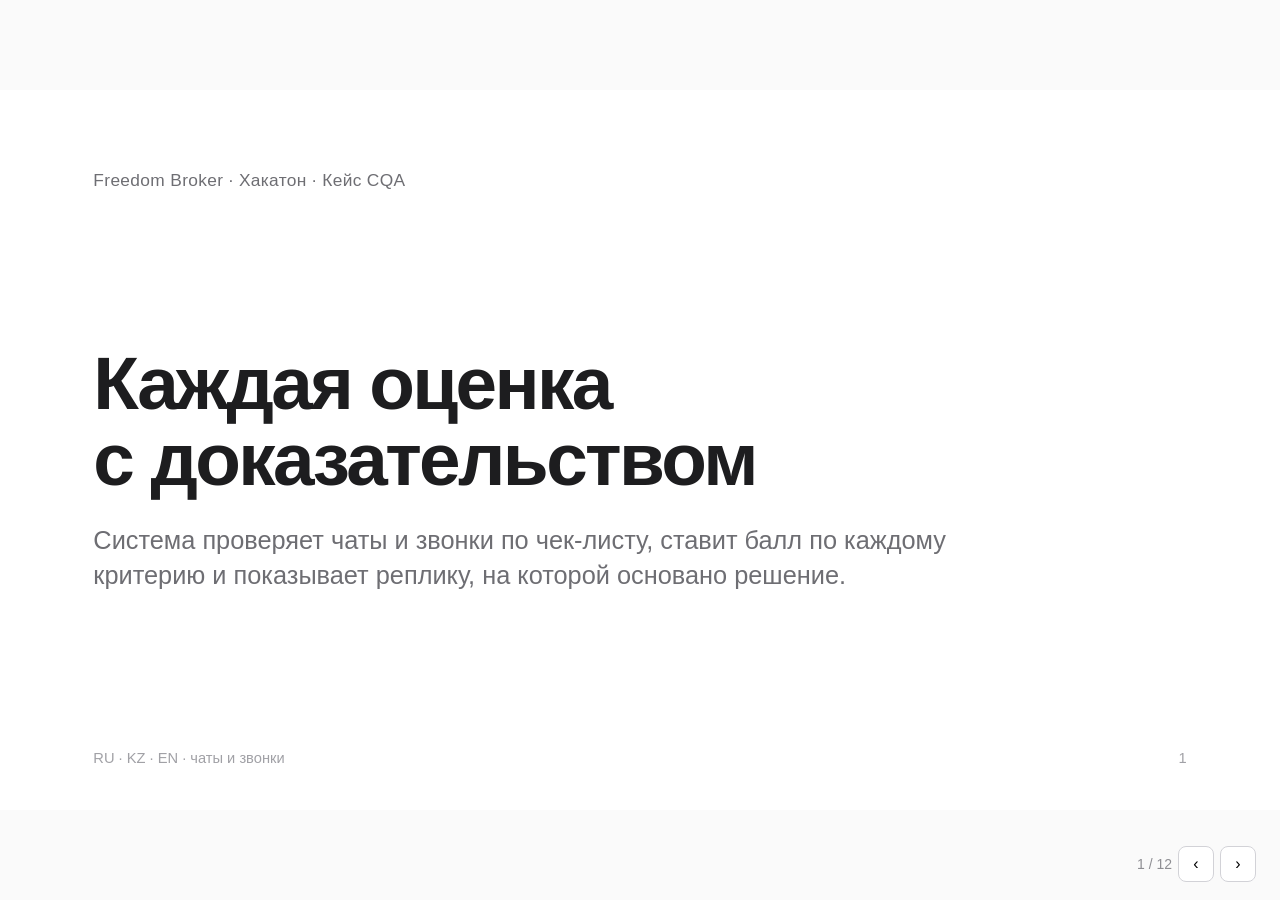
==== docs/presentation.html @ 5d072e7f "Deck: fix jury slide overflow, add PDF" ====
<!doctype html>
<html lang="ru">
<head>
<meta charset="utf-8">
<meta name="viewport" content="width=device-width,initial-scale=1">
<title>CQA · Оценка качества диалогов Freedom Broker</title>
<style>
:root{--ink:#1d1d1f;--muted:#6e6e73;--faint:#a1a1a6;--line:#e5e5ea;--bg:#ffffff;--soft:#f5f5f7}
*{box-sizing:border-box;margin:0;padding:0}
html,body{height:100%;background:#fafafa;overflow:hidden}
body{font-family:"SF Pro Display","SF Pro Text",-apple-system,BlinkMacSystemFont,"Helvetica Neue",Arial,sans-serif;color:var(--ink);-webkit-font-smoothing:antialiased}
#stage{position:absolute;left:50%;top:50%;width:1920px;height:1080px;transform-origin:center center}
.slide{position:absolute;inset:0;background:var(--bg);padding:120px 140px;display:none;flex-direction:column}
.slide.on{display:flex;animation:in .35s ease}
@keyframes in{from{opacity:0;transform:translateY(8px)}to{opacity:1;transform:none}}
@media (prefers-reduced-motion:reduce){.slide.on{animation:none}}
.kicker{font-size:26px;color:var(--muted);letter-spacing:.02em;margin-bottom:28px}
h1{font-size:112px;line-height:1.02;font-weight:700;letter-spacing:-.035em}
h2{font-size:76px;line-height:1.06;font-weight:700;letter-spacing:-.03em;max-width:1500px}
.lead{font-size:38px;line-height:1.4;color:var(--muted);margin-top:36px;max-width:1350px;text-wrap:pretty}
p,li{font-size:30px;line-height:1.5}
.muted{color:var(--muted)}
.foot{position:absolute;left:140px;right:140px;bottom:64px;display:flex;justify-content:space-between;font-size:22px;color:var(--faint)}
.grow{flex:1}
.row{display:flex;gap:80px}
.col{flex:1}
.mono{font-family:"SF Mono",ui-monospace,Menlo,monospace}
/* flow */
.flow{display:flex;align-items:stretch;gap:0;margin-top:90px}
.step{flex:1;padding:36px 34px;border:1px solid var(--line);border-radius:22px;margin-right:22px;position:relative}
.step:last-child{margin-right:0}
.step .n{font-size:22px;color:var(--faint);margin-bottom:18px}
.step .t{font-size:32px;font-weight:600;line-height:1.2;margin-bottom:14px}
.step .d{font-size:24px;line-height:1.45;color:var(--muted)}
/* jury */
.jury{display:grid;grid-template-columns:1fr 120px 1fr;align-items:center;margin-top:50px}
.model{border:1px solid var(--line);border-radius:26px;padding:30px 40px}
.model .name{font-size:44px;font-weight:700;letter-spacing:-.02em}
.model .role{font-size:26px;color:var(--muted);margin-top:10px}
.arrow{font-size:48px;color:var(--faint);text-align:center}
.pair{display:flex;flex-direction:column;gap:22px}
.big{font-size:104px;font-weight:700;letter-spacing:-.04em;line-height:1}
/* evidence table */
table{border-collapse:collapse;width:100%;margin-top:50px}
td{font-size:25px;line-height:1.4;padding:17px 18px;border-bottom:1px solid var(--line);vertical-align:top}
td.k{width:90px;color:var(--faint);font-variant-numeric:tabular-nums}
td.c{width:330px;font-weight:600}
td.v{width:120px;font-weight:700}
td.q{color:var(--muted);font-style:italic}
tr.flag td{background:var(--soft)}
/* bars */
.bars{display:flex;align-items:flex-end;gap:26px;height:420px;margin-top:40px}
.bar{flex:1;display:flex;flex-direction:column;align-items:center;justify-content:flex-end;height:100%}
.bar i{display:block;width:100%;background:var(--ink);border-radius:10px 10px 0 0}
.bar b{font-size:26px;margin-bottom:12px;font-weight:600}
.bar span{font-size:22px;color:var(--muted);margin-top:14px}
.facts{display:grid;grid-template-columns:repeat(2,1fr);gap:46px 80px;margin-top:70px}
.fact .v{font-size:64px;font-weight:700;letter-spacing:-.03em}
.fact .l{font-size:26px;color:var(--muted);margin-top:6px;line-height:1.4}
.list{margin-top:60px;display:grid;grid-template-columns:1fr 1fr;gap:44px 90px}
.item .t{font-size:36px;font-weight:600;letter-spacing:-.01em}
.item .d{font-size:27px;color:var(--muted);line-height:1.45;margin-top:10px}
.formula{font-size:40px;margin-top:70px;padding:44px 50px;background:var(--soft);border-radius:24px;line-height:1.5}
.nav{position:fixed;bottom:18px;right:24px;font-size:14px;color:#8e8e93;font-family:-apple-system,sans-serif;user-select:none}
.nav button{border:1px solid #d2d2d7;background:#fff;border-radius:8px;width:36px;height:36px;font-size:16px;cursor:pointer;margin-left:6px}
@media print{html,body{overflow:visible;background:#fff}#stage{position:static;transform:none!important}.slide{display:flex!important;position:relative;page-break-after:always;break-inside:avoid}.nav{display:none}}
</style>
</head>
<body>
<div id="stage">

<section class="slide" data-id="title">
  <div class="kicker">Freedom Broker · Хакатон · Кейс CQA</div>
  <div class="grow"></div>
  <h1>Каждая оценка<br>с доказательством</h1>
  <p class="lead">Система проверяет чаты и звонки по чек-листу, ставит балл по каждому критерию и показывает реплику, на которой основано решение.</p>
  <div class="grow"></div>
  <div class="foot"><span>RU · KZ · EN · чаты и звонки</span><span>1</span></div>
</section>

<section class="slide" data-id="task">
  <div class="kicker">Задача</div>
  <h2>Ручная проверка диалогов не масштабируется</h2>
  <div class="row" style="margin-top:80px">
    <div class="col">
      <p>Контролёр читает переписку, сверяется с 8 критериями, считает веса, отдельно учитывает N/A и грубые нарушения.</p>
      <p class="muted" style="margin-top:28px">Три языка, чаты и расшифровки звонков с ошибками распознавания речи.</p>
    </div>
    <div class="col">
      <p><b>Главная метрика жюри:</b> насколько оценки системы совпадают с эталоном на 10 новых диалогах.</p>
      <p class="muted" style="margin-top:28px">Поэтому мы строили систему вокруг точности и проверяемости, а не вокруг одного большого промпта.</p>
    </div>
  </div>
  <div class="foot"><span>Задача</span><span>2</span></div>
</section>

<section class="slide" data-id="pipeline">
  <div class="kicker">Как это работает</div>
  <h2>Один критерий, один точный вопрос</h2>
  <div class="flow">
    <div class="step"><div class="n">01</div><div class="t">Диалог</div><div class="d">Из API по group_id, из файла или вставкой. Чек-лист выбирается по каналу: чат или звонок.</div></div>
    <div class="step"><div class="n">02</div><div class="t">8 отдельных проверок</div><div class="d">У каждого критерия свой промпт с правилами и условиями N/A. Оценивается только оператор, не бот.</div></div>
    <div class="step"><div class="n">03</div><div class="t">Жюри моделей</div><div class="d">Две модели решают независимо. При расхождении решает третья, самая сильная.</div></div>
    <div class="step"><div class="n">04</div><div class="t">Проверка цитат</div><div class="d">Каждая цитата ищется в транскрипте дословно. Выдуманная цитата отклоняется, запрос повторяется.</div></div>
    <div class="step"><div class="n">05</div><div class="t">Итог считает код</div><div class="d">Веса, перераспределение N/A и округление считаются детерминированно, без участия модели.</div></div>
  </div>
  <div class="foot"><span>Архитектура</span><span>3</span></div>
</section>

<section class="slide" data-id="jury">
  <div class="kicker">Жюри из трёх моделей</div>
  <h2>Две модели голосуют,<br>третья разрешает спор</h2>
  <div class="jury">
    <div class="pair">
      <div class="model"><div class="name">Claude Haiku 5.5</div><div class="role">Присяжный: быстрый взгляд</div></div>
      <div class="model"><div class="name">Claude Sonnet 5.5</div><div class="role">Присяжный: глубокий разбор</div></div>
    </div>
    <div class="arrow">→</div>
    <div class="model" style="padding:40px">
      <div class="name">Claude Opus 5.5</div>
      <div class="role">Судья. Видит транскрипт и оба мнения, решает по фактам, а не большинством.</div>
    </div>
  </div>
  <div class="row" style="margin-top:44px">
    <div class="col"><div class="big">84%</div><p class="muted" style="margin-top:14px">оценок присяжные дали одинаково</p></div>
    <div class="col"><div class="big">81</div><p class="muted" style="margin-top:14px">спорных случаев из 520 решил судья</p></div>
  </div>
  <div class="foot"><span>Данные: прогон на 65 DEV-диалогах</span><span>4</span></div>
</section>

<section class="slide" data-id="evidence">
  <div class="kicker">Пример из DEV · p1-ru-023 · итог 84.62 · грубая ошибка</div>
  <h2 style="font-size:64px">Решение можно проверить за секунды</h2>
  <table>
    <tr><td class="k">01</td><td class="c">Установление контакта</td><td class="v">Да</td><td class="q">«Здравствуйте, я Марк.»</td></tr>
    <tr><td class="k">03</td><td class="c">Идентификация</td><td class="v">N/A</td><td class="q">Общий вопрос про облигации, данные клиента не раскрывались</td></tr>
    <tr><td class="k">04</td><td class="c">Консультация</td><td class="v">15</td><td class="q">«Откройте „Котировки“. Если знаете название или тикер, введите его в строку поиска.»</td></tr>
    <tr><td class="k">06</td><td class="c">Ведение диалога</td><td class="v">10</td><td class="q">Присяжные: 7 и 10. Судья Opus: 10</td></tr>
    <tr><td class="k">07</td><td class="c">Завершение</td><td class="v">Нет</td><td class="q">«Хорошо. Всего доброго.» Прощание есть, итога и предложения помощи нет</td></tr>
    <tr class="flag"><td class="k">08</td><td class="c">Грубые ошибки</td><td class="v">Да</td><td class="q">«Можете дать личный номер? Вечером созвонюсь с вами и за плату объясню…»</td></tr>
  </table>
  <div class="foot"><span>Обоснования и цитаты сгенерированы системой, номера реплик ведут в транскрипт</span><span>5</span></div>
</section>

<section class="slide" data-id="scoring">
  <div class="kicker">Расчёт</div>
  <h2>Модель оценивает, код считает</h2>
  <div class="formula mono">итог = Σ (балл<sub>i</sub> / макс<sub>i</sub>) × вес<sub>i</sub> × 100 / Σ вес<sub>применимых</sub></div>
  <div class="list" style="margin-top:70px">
    <div class="item"><div class="t">N/A не штрафует</div><div class="d">Неприменимый критерий исключается, его вес распределяется пропорционально. Максимум всегда 100.</div></div>
    <div class="item"><div class="t">Округление по правилу</div><div class="d">Half-up до двух знаков: 50.625 → 50.63. Покрыто тестом.</div></div>
    <div class="item"><div class="t">Грубые ошибки отдельно</div><div class="d">Флаг не смешивается с баллом и виден в списке сразу.</div></div>
    <div class="item"><div class="t">13 юнит-тестов</div><div class="d">Все N/A, шкалы, перераспределение, граничные случаи округления.</div></div>
  </div>
  <div class="foot"><span>Детерминированный расчёт</span><span>6</span></div>
</section>

<section class="slide" data-id="results">
  <div class="kicker">Результаты на DEV</div>
  <h2>65 диалогов, ноль сбоев</h2>
  <div class="row" style="margin-top:30px;align-items:flex-end">
    <div class="col" style="flex:1.5">
      <div class="bars">
        <div class="bar"><b>1</b><i style="height:3%"></i><span>10+</span></div>
        <div class="bar"><b>4</b><i style="height:11%"></i><span>20+</span></div>
        <div class="bar"><b>6</b><i style="height:17%"></i><span>30+</span></div>
        <div class="bar"><b>2</b><i style="height:6%"></i><span>40+</span></div>
        <div class="bar"><b>3</b><i style="height:9%"></i><span>50+</span></div>
        <div class="bar"><b>6</b><i style="height:17%"></i><span>60+</span></div>
        <div class="bar"><b>0</b><i style="height:0%"></i><span>70+</span></div>
        <div class="bar"><b>8</b><i style="height:23%"></i><span>80+</span></div>
        <div class="bar"><b>35</b><i style="height:100%"></i><span>90+</span></div>
      </div>
      <p class="muted" style="font-size:24px;margin-top:22px">Распределение итоговых баллов</p>
    </div>
    <div class="col">
      <div class="facts" style="grid-template-columns:1fr;gap:40px;margin-top:0">
        <div class="fact"><div class="v">75.95</div><div class="l">средний балл</div></div>
        <div class="fact"><div class="v">5</div><div class="l">диалогов с грубой ошибкой: перевод денег на карту оператора, платная консультация в обход компании, оскорбление</div></div>
        <div class="fact"><div class="v">60 чатов · 5 звонков</div><div class="l">русский, казахский, английский</div></div>
      </div>
    </div>
  </div>
  <div class="foot"><span>Эталонной разметки нет. Ручная сверка 8 диалогов по рубрике выполнена</span><span>7</span></div>
</section>

<section class="slide" data-id="product">
  <div class="kicker">Продукт</div>
  <h2>Контролёр остаётся главным</h2>
  <div class="list">
    <div class="item"><div class="t">Без логина</div><div class="d">Открыл ссылку и работаешь. Загрузка группы и оценка в одну кнопку.</div></div>
    <div class="item"><div class="t">Ручная проверка</div><div class="d">Любой критерий можно переоценить. Правки человека хранятся отдельно, итог пересчитывается, видна разница AI и человека.</div></div>
    <div class="item"><div class="t">Подсветка доказательств</div><div class="d">Клик по оценке подсвечивает реплику в транскрипте.</div></div>
    <div class="item"><div class="t">Аудио звонков</div><div class="d">Плеер с переходом к реплике по времени транскрипта.</div></div>
    <div class="item"><div class="t">Редактор чек-листов</div><div class="d">Добавить, заменить, перевесить критерий. Отдельные чек-листы для чатов и звонков.</div></div>
    <div class="item"><div class="t">Экспорт</div><div class="d">JSON и CSV: строка на диалог, столбец на критерий, итог и флаг.</div></div>
  </div>
  <div class="foot"><span>Веб-интерфейс · FastAPI</span><span>8</span></div>
</section>

<section class="slide" data-id="flex">
  <div class="kicker">Гибкость</div>
  <h2>Новый чек-лист без программиста</h2>
  <div class="row" style="margin-top:80px">
    <div class="col">
      <p><b>Изменили критерий</b> — пересчитываются только затронутые оценки. Кэш привязан к тексту критерия и диалогу.</p>
      <p style="margin-top:34px"><b>Поменяли вес</b> — итог пересчитывается мгновенно, без обращения к модели.</p>
    </div>
    <div class="col">
      <p><b>Любой провайдер.</b> Модели меняются в конфиге. Поддержан OpenAI-совместимый endpoint для локальной LLM (Ollama, vLLM).</p>
      <p style="margin-top:34px"><b>Звонки.</b> Отдельный чек-лист учитывает устную речь: логику разговора, паузы, понятность объяснений.</p>
    </div>
  </div>
  <div class="foot"><span>Чек-листы в YAML</span><span>9</span></div>
</section>

<section class="slide" data-id="control">
  <div class="kicker">Контрольный этап</div>
  <h2>10 новых диалогов примерно за минуту</h2>
  <div class="formula mono" style="font-size:38px">python -m cqa evaluate --group &lt;ID&gt;</div>
  <div class="facts" style="grid-template-columns:repeat(3,1fr)">
    <div class="fact"><div class="v">~1 мин</div><div class="l">параллельная обработка</div></div>
    <div class="fact"><div class="v">~$2</div><div class="l">за 10 диалогов</div></div>
    <div class="fact"><div class="v">0</div><div class="l">заготовленных ответов: каждый диалог анализируется заново</div></div>
  </div>
  <div class="foot"><span>Или кнопка «Загрузить группу и оценить» в интерфейсе</span><span>10</span></div>
</section>

<section class="slide" data-id="assumptions">
  <div class="kicker">Допущения</div>
  <h2>Где мы приняли решение сами</h2>
  <div class="list">
    <div class="item"><div class="t">«Первый ответ» в критерии 01</div><div class="d">Первая реплика живого оператора, даже если до него отвечал бот.</div></div>
    <div class="item"><div class="t">Завершение строго по рубрике</div><div class="d">Одного «Хорошего дня» мало: нужен итог или предложение помощи плюс прощание.</div></div>
    <div class="item"><div class="t">Время первой реакции</div><div class="d">Ожидание в очереди не снижает оценку ведения диалога: по условию оно не оценивается.</div></div>
    <div class="item"><div class="t">Всё настраивается</div><div class="d">Каждое допущение вынесено флагом в YAML и меняется за минуту.</div></div>
  </div>
  <div class="foot"><span>Описано в README</span><span>11</span></div>
</section>

<section class="slide" data-id="end">
  <div class="kicker">CQA</div>
  <div class="grow"></div>
  <h1>Точно. Доказуемо.<br>Под контролем человека.</h1>
  <p class="lead">Жюри из трёх моделей, проверка каждой цитаты, расчёт в коде и интерфейс, где последнее слово за контролёром.</p>
  <div class="grow"></div>
  <div class="foot"><span>Спасибо</span><span>12</span></div>
</section>

</div>
<div class="nav"><span id="cnt"></span><button id="prev" aria-label="Назад">‹</button><button id="next" aria-label="Вперёд">›</button></div>
<script>
(function(){
  var S=[].slice.call(document.querySelectorAll('.slide')),i=+(localStorage.getItem('cqa_deck')||0);
  if(isNaN(i)||i>=S.length)i=0;
  function show(n){i=Math.max(0,Math.min(S.length-1,n));S.forEach(function(s,k){s.classList.toggle('on',k===i)});
    document.getElementById('cnt').textContent=(i+1)+' / '+S.length;localStorage.setItem('cqa_deck',i)}
  function fit(){var s=Math.min(innerWidth/1920,innerHeight/1080);document.getElementById('stage').style.transform='translate(-50%,-50%) scale('+s+')'}
  addEventListener('resize',fit);
  addEventListener('keydown',function(e){if(['ArrowRight','PageDown',' '].indexOf(e.key)>-1){e.preventDefault();show(i+1)}
    if(['ArrowLeft','PageUp'].indexOf(e.key)>-1){e.preventDefault();show(i-1)}if(e.key==='Home')show(0);if(e.key==='End')show(S.length-1)});
  document.getElementById('next').onclick=function(){show(i+1)};document.getElementById('prev').onclick=function(){show(i-1)};
  var x0=null;addEventListener('touchstart',function(e){x0=e.touches[0].clientX});
  addEventListener('touchend',function(e){if(x0===null)return;var dx=e.changedTouches[0].clientX-x0;if(Math.abs(dx)>40)show(i+(dx<0?1:-1));x0=null});
  fit();show(i);
})();
</script>
</body>
</html>
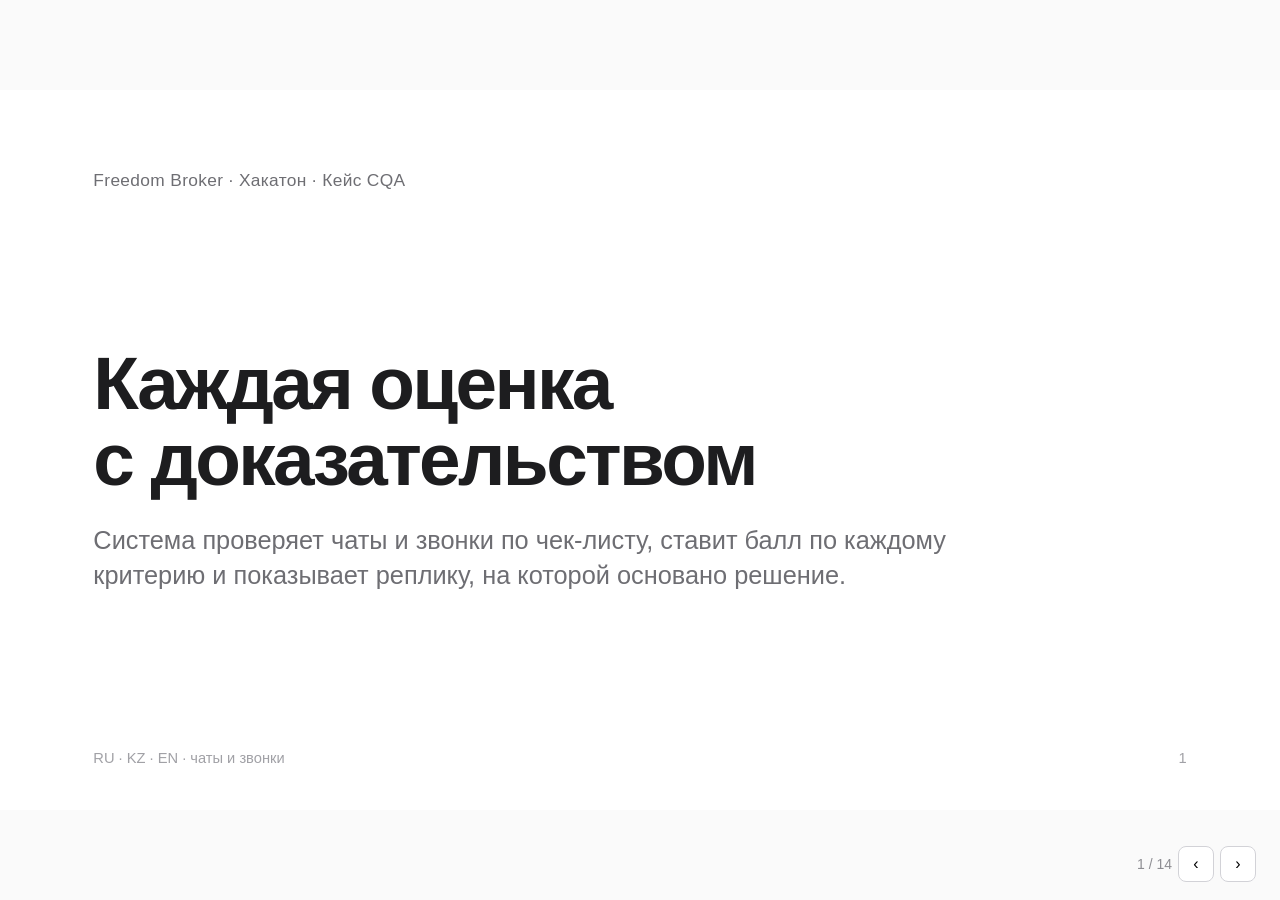
==== commit 73d6625d: "Pitch deck: numbers from EVALUATION/README (mean 78.45, histogram, 86% consensus, 66 judge, p1-ru-02" ====
--- a/docs/presentation.html
+++ b/docs/presentation.html
@@ -122,20 +122,20 @@
     </div>
   </div>
   <div class="row" style="margin-top:44px">
-    <div class="col"><div class="big">84%</div><p class="muted" style="margin-top:14px">оценок присяжные дали одинаково</p></div>
-    <div class="col"><div class="big">81</div><p class="muted" style="margin-top:14px">спорных случаев из 520 решил судья</p></div>
+    <div class="col"><div class="big">86%</div><p class="muted" style="margin-top:14px">оценок присяжные дали одинаково (449 из 520)</p></div>
+    <div class="col"><div class="big">66</div><p class="muted" style="margin-top:14px">спорных случаев из 520 решил судья</p></div>
   </div>
   <div class="foot"><span>Данные: прогон на 65 DEV-диалогах</span><span>4</span></div>
 </section>
 
 <section class="slide" data-id="evidence">
-  <div class="kicker">Пример из DEV · p1-ru-023 · итог 84.62 · грубая ошибка</div>
+  <div class="kicker">Пример из DEV · p1-ru-023 · итог 61.54 · грубая ошибка</div>
   <h2 style="font-size:64px">Решение можно проверить за секунды</h2>
   <table>
     <tr><td class="k">01</td><td class="c">Установление контакта</td><td class="v">Да</td><td class="q">«Здравствуйте, я Марк.»</td></tr>
     <tr><td class="k">03</td><td class="c">Идентификация</td><td class="v">N/A</td><td class="q">Общий вопрос про облигации, данные клиента не раскрывались</td></tr>
-    <tr><td class="k">04</td><td class="c">Консультация</td><td class="v">15</td><td class="q">«Откройте „Котировки“. Если знаете название или тикер, введите его в строку поиска.»</td></tr>
-    <tr><td class="k">06</td><td class="c">Ведение диалога</td><td class="v">10</td><td class="q">Присяжные: 7 и 10. Судья Opus: 10</td></tr>
+    <tr><td class="k">04</td><td class="c">Консультация</td><td class="v">0</td><td class="q">Путь в «Котировках» назван, но предложена платная консультация в обход компании — по правилу 0</td></tr>
+    <tr><td class="k">06</td><td class="c">Ведение диалога</td><td class="v">10</td><td class="q">Присяжные: 7 и 10. Судья Opus (вслепую): 10</td></tr>
     <tr><td class="k">07</td><td class="c">Завершение</td><td class="v">Нет</td><td class="q">«Хорошо. Всего доброго.» Прощание есть, итога и предложения помощи нет</td></tr>
     <tr class="flag"><td class="k">08</td><td class="c">Грубые ошибки</td><td class="v">Да</td><td class="q">«Можете дать личный номер? Вечером созвонюсь с вами и за плату объясню…»</td></tr>
   </table>
@@ -150,7 +150,7 @@
     <div class="item"><div class="t">N/A не штрафует</div><div class="d">Неприменимый критерий исключается, его вес распределяется пропорционально. Максимум всегда 100.</div></div>
     <div class="item"><div class="t">Округление по правилу</div><div class="d">Half-up до двух знаков: 50.625 → 50.63. Покрыто тестом.</div></div>
     <div class="item"><div class="t">Грубые ошибки отдельно</div><div class="d">Флаг не смешивается с баллом и виден в списке сразу.</div></div>
-    <div class="item"><div class="t">13 юнит-тестов</div><div class="d">Все N/A, шкалы, перераспределение, граничные случаи округления.</div></div>
+    <div class="item"><div class="t">158 автотестов</div><div class="d">N/A, шкалы, перераспределение, округление, цитаты, формат сдачи, апелляции.</div></div>
   </div>
   <div class="foot"><span>Детерминированный расчёт</span><span>6</span></div>
 </section>
@@ -162,26 +162,26 @@
     <div class="col" style="flex:1.5">
       <div class="bars">
         <div class="bar"><b>1</b><i style="height:3%"></i><span>10+</span></div>
-        <div class="bar"><b>4</b><i style="height:11%"></i><span>20+</span></div>
+        <div class="bar"><b>0</b><i style="height:0%"></i><span>20+</span></div>
         <div class="bar"><b>6</b><i style="height:17%"></i><span>30+</span></div>
-        <div class="bar"><b>2</b><i style="height:6%"></i><span>40+</span></div>
-        <div class="bar"><b>3</b><i style="height:9%"></i><span>50+</span></div>
-        <div class="bar"><b>6</b><i style="height:17%"></i><span>60+</span></div>
-        <div class="bar"><b>0</b><i style="height:0%"></i><span>70+</span></div>
-        <div class="bar"><b>8</b><i style="height:23%"></i><span>80+</span></div>
-        <div class="bar"><b>35</b><i style="height:100%"></i><span>90+</span></div>
+        <div class="bar"><b>3</b><i style="height:8%"></i><span>40+</span></div>
+        <div class="bar"><b>3</b><i style="height:8%"></i><span>50+</span></div>
+        <div class="bar"><b>5</b><i style="height:14%"></i><span>60+</span></div>
+        <div class="bar"><b>4</b><i style="height:11%"></i><span>70+</span></div>
+        <div class="bar"><b>7</b><i style="height:19%"></i><span>80+</span></div>
+        <div class="bar"><b>36</b><i style="height:100%"></i><span>90+</span></div>
       </div>
       <p class="muted" style="font-size:24px;margin-top:22px">Распределение итоговых баллов</p>
     </div>
     <div class="col">
       <div class="facts" style="grid-template-columns:1fr;gap:40px;margin-top:0">
-        <div class="fact"><div class="v">75.95</div><div class="l">средний балл</div></div>
+        <div class="fact"><div class="v">78.45</div><div class="l">средний балл</div></div>
         <div class="fact"><div class="v">5</div><div class="l">диалогов с грубой ошибкой: перевод денег на карту оператора, платная консультация в обход компании, оскорбление</div></div>
         <div class="fact"><div class="v">60 чатов · 5 звонков</div><div class="l">русский, казахский, английский</div></div>
       </div>
     </div>
   </div>
-  <div class="foot"><span>Эталонной разметки нет. Ручная сверка 8 диалогов по рубрике выполнена</span><span>7</span></div>
+  <div class="foot"><span>Точность на реальных DEV-диалогах человеком пока не измерена: на синтетических gold-наборах 0.99 / отложенном 0.93</span><span>7</span></div>
 </section>
 
 <section class="slide" data-id="product">
@@ -193,7 +193,7 @@
     <div class="item"><div class="t">Подсветка доказательств</div><div class="d">Клик по оценке подсвечивает реплику в транскрипте.</div></div>
     <div class="item"><div class="t">Аудио звонков</div><div class="d">Плеер с переходом к реплике по времени транскрипта.</div></div>
     <div class="item"><div class="t">Редактор чек-листов</div><div class="d">Добавить, заменить, перевесить критерий. Отдельные чек-листы для чатов и звонков.</div></div>
-    <div class="item"><div class="t">Экспорт</div><div class="d">JSON и CSV: строка на диалог, столбец на критерий, итог и флаг.</div></div>
+    <div class="item"><div class="t">Экспорт</div><div class="d">results.json в формате сдачи 1.0, JSON и CSV.</div></div>
   </div>
   <div class="foot"><span>Веб-интерфейс · FastAPI</span><span>8</span></div>
 </section>
@@ -214,16 +214,40 @@
   <div class="foot"><span>Чек-листы в YAML</span><span>9</span></div>
 </section>
 
+<section class="slide" data-id="appeals">
+  <div class="kicker">Апелляции</div>
+  <h2>Спорная оценка — в два шага</h2>
+  <div class="list">
+    <div class="item"><div class="t">1. Оспорить</div><div class="d">На карточке критерия — кнопка «Оспорить» и обязательный комментарий. Апелляция попадает в очередь со счётчиком.</div></div>
+    <div class="item"><div class="t">2. Решить</div><div class="d">Проверяющий видит комментарий, вердикт AI с цитатами и фрагмент диалога; подтверждает или меняет оценку с обязательной причиной.</div></div>
+    <div class="item"><div class="t">Итог пересчитывается</div><div class="d">Изменение записывается как правка человека; карточка показывает исходную оценку, решение и итог.</div></div>
+    <div class="item"><div class="t">Журнал</div><div class="d">Кто, когда, комментарий, решение и причина сохраняются для каждой апелляции.</div></div>
+  </div>
+  <div class="foot"><span>POST /api/appeals · /api/appeals/{id}/resolve</span><span>10</span></div>
+</section>
+
+<section class="slide" data-id="submission">
+  <div class="kicker">Формат сдачи</div>
+  <h2>results.json 1.0 — по приложению к гайду</h2>
+  <div class="list">
+    <div class="item"><div class="t">results/dev и results/prod</div><div class="d">65 записей DEV и ровно 10 контрольных; диалог с ошибкой остаётся в файле со status=error, без нулевой оценки.</div></div>
+    <div class="item"><div class="t">8 кодов критериев</div><div class="d">contact … critical: true / false / null или шаг шкалы до учёта веса; final_score с двумя знаками и critical_flag.</div></div>
+    <div class="item"><div class="t">Реплики с №1</div><div class="d">evidence_turns — по исходному массиву транскрипта; та же нумерация в промпте, интерфейсе и API.</div></div>
+    <div class="item"><div class="t">Проверка перед push</div><div class="d">python -m cqa validate: схема, значения, дубли ID, число записей.</div></div>
+  </div>
+  <div class="foot"><span>cqa/submission.py · docs/results.schema.json</span><span>11</span></div>
+</section>
+
 <section class="slide" data-id="control">
   <div class="kicker">Контрольный этап</div>
   <h2>10 новых диалогов примерно за минуту</h2>
-  <div class="formula mono" style="font-size:38px">python -m cqa evaluate --group &lt;ID&gt;</div>
+  <div class="formula mono" style="font-size:38px">make submit GROUP=&lt;ID&gt;  →  results/prod/results.json</div>
   <div class="facts" style="grid-template-columns:repeat(3,1fr)">
     <div class="fact"><div class="v">~1 мин</div><div class="l">параллельная обработка</div></div>
-    <div class="fact"><div class="v">~$2</div><div class="l">за 10 диалогов</div></div>
+    <div class="fact"><div class="v">~$1.2</div><div class="l">за 10 диалогов (жюри Claude, $7.64 за 65 на DEV)</div></div>
     <div class="fact"><div class="v">0</div><div class="l">заготовленных ответов: каждый диалог анализируется заново</div></div>
   </div>
-  <div class="foot"><span>Или кнопка «Загрузить группу и оценить» в интерфейсе</span><span>10</span></div>
+  <div class="foot"><span>Или кнопка «Загрузить группу и оценить» в интерфейсе</span><span>12</span></div>
 </section>
 
 <section class="slide" data-id="assumptions">
@@ -235,7 +259,7 @@
     <div class="item"><div class="t">Время первой реакции</div><div class="d">Ожидание в очереди не снижает оценку ведения диалога: по условию оно не оценивается.</div></div>
     <div class="item"><div class="t">Всё настраивается</div><div class="d">Каждое допущение вынесено флагом в YAML и меняется за минуту.</div></div>
   </div>
-  <div class="foot"><span>Описано в README</span><span>11</span></div>
+  <div class="foot"><span>Описано в README</span><span>13</span></div>
 </section>
 
 <section class="slide" data-id="end">
@@ -244,7 +268,7 @@
   <h1>Точно. Доказуемо.<br>Под контролем человека.</h1>
   <p class="lead">Жюри из трёх моделей, проверка каждой цитаты, расчёт в коде и интерфейс, где последнее слово за контролёром.</p>
   <div class="grow"></div>
-  <div class="foot"><span>Спасибо</span><span>12</span></div>
+  <div class="foot"><span>Спасибо</span><span>14</span></div>
 </section>
 
 </div>
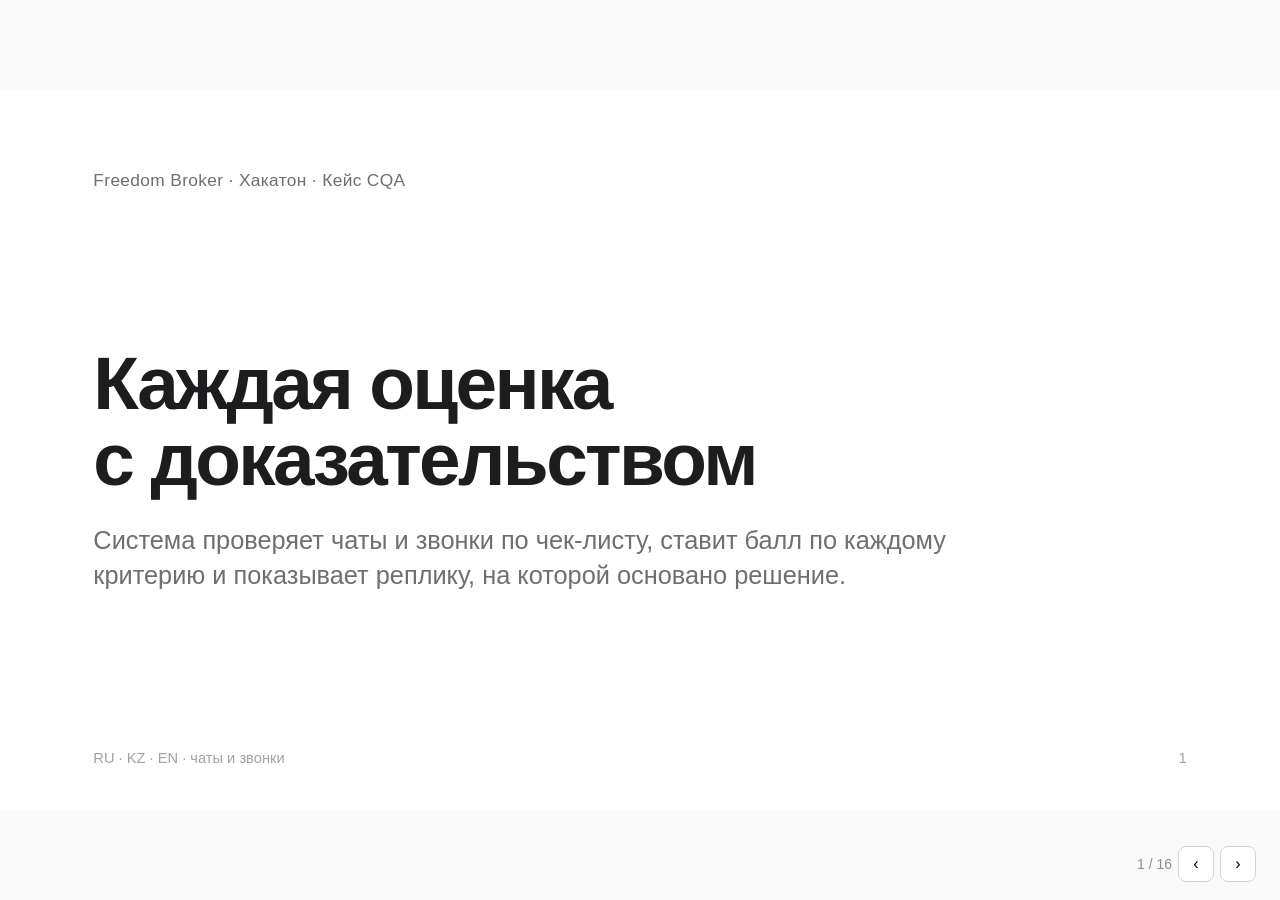
==== commit 09714acc: "Presentation: README 'architecture in 30 s' (mermaid, 4 modes table), /models cascade & decision-mod" ====
--- a/docs/presentation.html
+++ b/docs/presentation.html
@@ -63,7 +63,7 @@
 .formula{font-size:40px;margin-top:70px;padding:44px 50px;background:var(--soft);border-radius:24px;line-height:1.5}
 .nav{position:fixed;bottom:18px;right:24px;font-size:14px;color:#8e8e93;font-family:-apple-system,sans-serif;user-select:none}
 .nav button{border:1px solid #d2d2d7;background:#fff;border-radius:8px;width:36px;height:36px;font-size:16px;cursor:pointer;margin-left:6px}
-@media print{html,body{overflow:visible;background:#fff}#stage{position:static;transform:none!important}.slide{display:flex!important;position:relative;page-break-after:always;break-inside:avoid}.nav{display:none}}
+@media print{html,body{overflow:visible;background:#fff}#stage{position:static;transform:none!important}.slide{display:flex!important;position:relative;height:1080px;overflow:hidden;page-break-after:always;break-inside:avoid}.nav{display:none}}
 </style>
 </head>
 <body>
@@ -122,8 +122,8 @@
     </div>
   </div>
   <div class="row" style="margin-top:44px">
-    <div class="col"><div class="big">86%</div><p class="muted" style="margin-top:14px">оценок присяжные дали одинаково (449 из 520)</p></div>
-    <div class="col"><div class="big">66</div><p class="muted" style="margin-top:14px">спорных случаев из 520 решил судья</p></div>
+    <div class="col"><div class="big">85%</div><p class="muted" style="margin-top:14px">оценок присяжные дали одинаково (444 из 520)</p></div>
+    <div class="col"><div class="big">76</div><p class="muted" style="margin-top:14px">спорных случаев из 520 решил судья (шкалы — медиана 3 ответов); все помечены «на проверку»</p></div>
   </div>
   <div class="foot"><span>Данные: прогон на 65 DEV-диалогах</span><span>4</span></div>
 </section>
@@ -150,7 +150,7 @@
     <div class="item"><div class="t">N/A не штрафует</div><div class="d">Неприменимый критерий исключается, его вес распределяется пропорционально. Максимум всегда 100.</div></div>
     <div class="item"><div class="t">Округление по правилу</div><div class="d">Half-up до двух знаков: 50.625 → 50.63. Покрыто тестом.</div></div>
     <div class="item"><div class="t">Грубые ошибки отдельно</div><div class="d">Флаг не смешивается с баллом и виден в списке сразу.</div></div>
-    <div class="item"><div class="t">158 автотестов</div><div class="d">N/A, шкалы, перераспределение, округление, цитаты, формат сдачи, апелляции.</div></div>
+    <div class="item"><div class="t">192 автотеста</div><div class="d">N/A, шкалы, перераспределение, округление, цитаты, формат сдачи, апелляции.</div></div>
   </div>
   <div class="foot"><span>Детерминированный расчёт</span><span>6</span></div>
 </section>
@@ -161,27 +161,60 @@
   <div class="row" style="margin-top:30px;align-items:flex-end">
     <div class="col" style="flex:1.5">
       <div class="bars">
-        <div class="bar"><b>1</b><i style="height:3%"></i><span>10+</span></div>
-        <div class="bar"><b>0</b><i style="height:0%"></i><span>20+</span></div>
-        <div class="bar"><b>6</b><i style="height:17%"></i><span>30+</span></div>
-        <div class="bar"><b>3</b><i style="height:8%"></i><span>40+</span></div>
+        <div class="bar"><b>0</b><i style="height:0%"></i><span>10+</span></div>
+        <div class="bar"><b>1</b><i style="height:3%"></i><span>20+</span></div>
+        <div class="bar"><b>3</b><i style="height:8%"></i><span>30+</span></div>
+        <div class="bar"><b>4</b><i style="height:11%"></i><span>40+</span></div>
         <div class="bar"><b>3</b><i style="height:8%"></i><span>50+</span></div>
-        <div class="bar"><b>5</b><i style="height:14%"></i><span>60+</span></div>
-        <div class="bar"><b>4</b><i style="height:11%"></i><span>70+</span></div>
-        <div class="bar"><b>7</b><i style="height:19%"></i><span>80+</span></div>
-        <div class="bar"><b>36</b><i style="height:100%"></i><span>90+</span></div>
+        <div class="bar"><b>6</b><i style="height:16%"></i><span>60+</span></div>
+        <div class="bar"><b>5</b><i style="height:13%"></i><span>70+</span></div>
+        <div class="bar"><b>5</b><i style="height:13%"></i><span>80+</span></div>
+        <div class="bar"><b>38</b><i style="height:100%"></i><span>90+</span></div>
       </div>
       <p class="muted" style="font-size:24px;margin-top:22px">Распределение итоговых баллов</p>
     </div>
     <div class="col">
       <div class="facts" style="grid-template-columns:1fr;gap:40px;margin-top:0">
-        <div class="fact"><div class="v">78.45</div><div class="l">средний балл</div></div>
+        <div class="fact"><div class="v">80.41</div><div class="l">средний балл</div></div>
         <div class="fact"><div class="v">5</div><div class="l">диалогов с грубой ошибкой: перевод денег на карту оператора, платная консультация в обход компании, оскорбление</div></div>
         <div class="fact"><div class="v">60 чатов · 5 звонков</div><div class="l">русский, казахский, английский</div></div>
       </div>
     </div>
   </div>
-  <div class="foot"><span>Точность на реальных DEV-диалогах человеком пока не измерена: на синтетических gold-наборах 0.99 / отложенном 0.93</span><span>7</span></div>
+  <div class="foot"><span>Точность на реальных DEV-диалогах человеком пока не измерена: на отложенном синтетическом наборе 0.95</span><span>7</span></div>
+</section>
+
+<section class="slide" data-id="cascade">
+  <div class="kicker">Каскад · <span class="mono">--preset cascade</span></div>
+  <h2>Каскад: в 10–40 раз дешевле при том же качестве</h2>
+  <div class="flow" style="margin-top:56px">
+    <div class="step"><div class="n">Уровень 1 · 73–82% критериев</div><div class="t">Jev 1.14</div><div class="d">Оценивает все 8 критериев за $0.00053. Уверенные ответы остаются.</div></div>
+    <div class="step"><div class="n">Уровень 2 · 15–19%</div><div class="t">Claude Haiku</div><div class="d">Низкая уверенность и сложные шкалы 04/05/06. Даёт цитаты-доказательства.</div></div>
+    <div class="step"><div class="n">Уровень 3 · 3–7%</div><div class="t">Claude Sonnet</div><div class="d">Разногласия и признаки грубой ошибки.</div></div>
+  </div>
+  <div class="facts" style="grid-template-columns:repeat(4,1fr);margin-top:60px">
+    <div class="fact"><div class="v">0.963</div><div class="l">отложенный набор (жюри: 0.95)</div></div>
+    <div class="fact"><div class="v">0.948</div><div class="l">совпадение с жюри на 65 DEV</div></div>
+    <div class="fact"><div class="v">$0.004–0.015</div><div class="l">за диалог (жюри: $0.16)</div></div>
+    <div class="fact"><div class="v">5 / 5</div><div class="l">грубых ошибок на DEV найдены</div></div>
+  </div>
+  <div class="foot"><span>Jev в одиночку 0.934 · Qwen3-8B в одиночку 0.775 · docs/OSS_ROUTER.md</span><span>8</span></div>
+</section>
+
+<section class="slide" data-id="own-model">
+  <div class="kicker">Своя модель</div>
+  <h2>Своя модель на HuggingFace</h2>
+  <div class="flow" style="margin-top:56px">
+    <div class="step"><div class="n">База</div><div class="t">Qwen3-8B</div><div class="d">Open-weight. Без дообучения 0.775 на отложенном наборе: для первого уровня слабовата.</div></div>
+    <div class="step"><div class="n">Дообучение</div><div class="t">QLoRA, 1 эпоха</div><div class="d">Учится на вердиктах нашего жюри: критерий, значение, цитата.</div></div>
+    <div class="step"><div class="n">Запуск</div><div class="t">На вашей GPU</div><div class="d">vLLM + LoRA-адаптер. Данные диалогов не уходят из контура.</div></div>
+  </div>
+  <div class="facts" style="grid-template-columns:repeat(3,1fr);margin-top:60px">
+    <div class="fact"><div class="v">— (в процессе)</div><div class="l">отложенный набор после дообучения</div></div>
+    <div class="fact"><div class="v">— (в процессе)</div><div class="l">доля критериев без эскалации</div></div>
+    <div class="fact"><div class="v mono" style="font-size:34px;line-height:1.3">huggingface.co/<br>useing/cqa-qwen3-8b-lora</div><div class="l">публикуется · docs/FINETUNE.md</div></div>
+  </div>
+  <div class="foot"><span>Числа после дообучения ещё не измерены — заполним из реального прогона</span><span>9</span></div>
 </section>
 
 <section class="slide" data-id="product">
@@ -195,7 +228,7 @@
     <div class="item"><div class="t">Редактор чек-листов</div><div class="d">Добавить, заменить, перевесить критерий. Отдельные чек-листы для чатов и звонков.</div></div>
     <div class="item"><div class="t">Экспорт</div><div class="d">results.json в формате сдачи 1.0, JSON и CSV.</div></div>
   </div>
-  <div class="foot"><span>Веб-интерфейс · FastAPI</span><span>8</span></div>
+  <div class="foot"><span>Веб-интерфейс · FastAPI</span><span>10</span></div>
 </section>
 
 <section class="slide" data-id="flex">
@@ -211,7 +244,7 @@
       <p style="margin-top:34px"><b>Звонки.</b> Отдельный чек-лист учитывает устную речь: логику разговора, паузы, понятность объяснений.</p>
     </div>
   </div>
-  <div class="foot"><span>Чек-листы в YAML</span><span>9</span></div>
+  <div class="foot"><span>Чек-листы в YAML</span><span>11</span></div>
 </section>
 
 <section class="slide" data-id="appeals">
@@ -223,7 +256,7 @@
     <div class="item"><div class="t">Итог пересчитывается</div><div class="d">Изменение записывается как правка человека; карточка показывает исходную оценку, решение и итог.</div></div>
     <div class="item"><div class="t">Журнал</div><div class="d">Кто, когда, комментарий, решение и причина сохраняются для каждой апелляции.</div></div>
   </div>
-  <div class="foot"><span>POST /api/appeals · /api/appeals/{id}/resolve</span><span>10</span></div>
+  <div class="foot"><span>POST /api/appeals · /api/appeals/{id}/resolve</span><span>12</span></div>
 </section>
 
 <section class="slide" data-id="submission">
@@ -235,7 +268,7 @@
     <div class="item"><div class="t">Реплики с №1</div><div class="d">evidence_turns — по исходному массиву транскрипта; та же нумерация в промпте, интерфейсе и API.</div></div>
     <div class="item"><div class="t">Проверка перед push</div><div class="d">python -m cqa validate: схема, значения, дубли ID, число записей.</div></div>
   </div>
-  <div class="foot"><span>cqa/submission.py · docs/results.schema.json</span><span>11</span></div>
+  <div class="foot"><span>cqa/submission.py · docs/results.schema.json</span><span>13</span></div>
 </section>
 
 <section class="slide" data-id="control">
@@ -244,10 +277,10 @@
   <div class="formula mono" style="font-size:38px">make submit GROUP=&lt;ID&gt;  →  results/prod/results.json</div>
   <div class="facts" style="grid-template-columns:repeat(3,1fr)">
     <div class="fact"><div class="v">~1 мин</div><div class="l">параллельная обработка</div></div>
-    <div class="fact"><div class="v">~$1.2</div><div class="l">за 10 диалогов (жюри Claude, $7.64 за 65 на DEV)</div></div>
+    <div class="fact"><div class="v">~$1.6</div><div class="l">за 10 диалогов ($0.16 за диалог; $10.28 за 65 на DEV)</div></div>
     <div class="fact"><div class="v">0</div><div class="l">заготовленных ответов: каждый диалог анализируется заново</div></div>
   </div>
-  <div class="foot"><span>Или кнопка «Загрузить группу и оценить» в интерфейсе</span><span>12</span></div>
+  <div class="foot"><span>Или кнопка «Загрузить группу и оценить» в интерфейсе</span><span>14</span></div>
 </section>
 
 <section class="slide" data-id="assumptions">
@@ -259,7 +292,7 @@
     <div class="item"><div class="t">Время первой реакции</div><div class="d">Ожидание в очереди не снижает оценку ведения диалога: по условию оно не оценивается.</div></div>
     <div class="item"><div class="t">Всё настраивается</div><div class="d">Каждое допущение вынесено флагом в YAML и меняется за минуту.</div></div>
   </div>
-  <div class="foot"><span>Описано в README</span><span>13</span></div>
+  <div class="foot"><span>Описано в README</span><span>15</span></div>
 </section>
 
 <section class="slide" data-id="end">
@@ -268,7 +301,7 @@
   <h1>Точно. Доказуемо.<br>Под контролем человека.</h1>
   <p class="lead">Жюри из трёх моделей, проверка каждой цитаты, расчёт в коде и интерфейс, где последнее слово за контролёром.</p>
   <div class="grow"></div>
-  <div class="foot"><span>Спасибо</span><span>14</span></div>
+  <div class="foot"><span>Спасибо</span><span>16</span></div>
 </section>
 
 </div>
